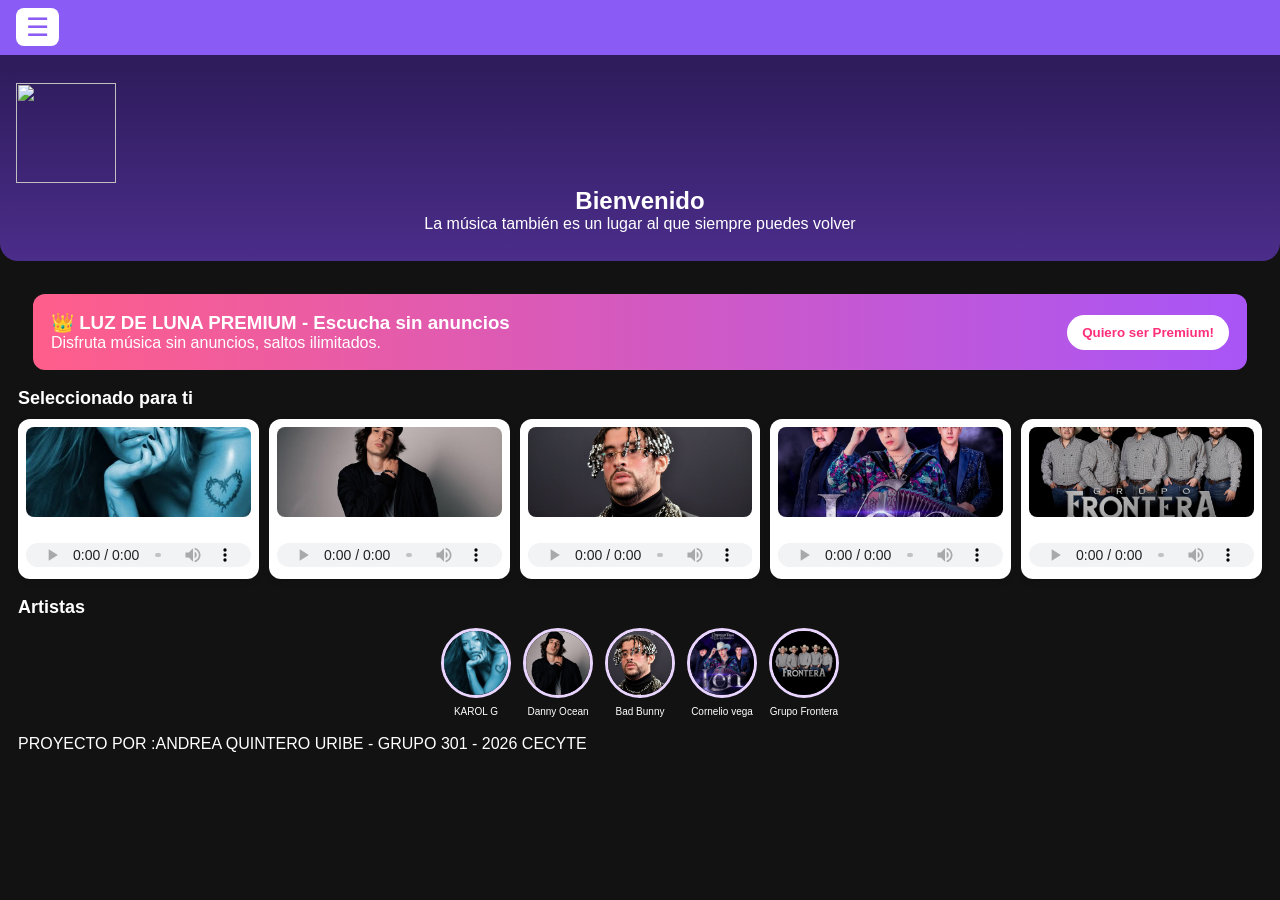
==== index.html @ 3b0e743c "Add files via upload" ====
<!DOCTYPE html>
<html lang="es">
<head>
<meta charset="UTF-8">
<meta name="viewport" content="width=device-width, initial-scale=1.0">
<title>Luz de Luna</title>
<link rel="stylesheet" href="style.Css">
</head>
<body>

<header>
 <div class="left">
    <input type="checkbox" id="menu-btn">
    <label for="menu-btn" class="ham">☰</label>
      <div class="dropdown">
      <a href="index.html">🏠 Inicio</a>
      <a href="Karol.html">Karol G</a>
      <a href="Danny.html">Danny Ocean</a>
      <a href="Bad.html">Bad Bunny</a>
      <a href="Cornelio.html">Cornelio Vega</a>
      <a href="Frontera.html">Grupo Frontera</a>
      <a href="Formulario.html">Suscripción</a>
      
    </div>

  </div>
</header>
<section class="banner">
<div class="imagen portada">
<p align="left">
<img src="luna.png" width="100" height="100">
<h1>Bienvenido</h1>
  <p>La música también es un lugar al que siempre puedes volver</p>
</section>

<main>
<div class="premium"><div><h3>👑 LUZ DE LUNA PREMIUM - Escucha sin anuncios</h3><p>Disfruta música sin anuncios, saltos ilimitados.</p></div><button onclick="verAnuncio()">Quiero ser Premium!</button></div>
  <h2>Seleccionado para ti</h2>
  <div class="grid5">
    <div class="card"><img src="imagen_7.jpg"><p>Bby WOW(Visualizer)</p><audio controls src="audio_karol.m4a"></audio></div>
    <div class="card"><img src="imagen_2.jpg"><p>Me rehúso</p><audio controls src="audio_danny.m4a"></audio></div>
    <div class="card"><img src="imagen_3.jpg"><p>Baile Inolvidable</p><audio controls src="audio_bad.m4a"></audio></div>
    <div class="card"><img src="imagen_6.jpg"><p>15 besos</p><audio controls src="audio_cornelio.m4a"></audio></div>
    <div class="card"><img src="imagen_4.jpg"><p>Que vuelvas</p><audio controls src="audio_frontera.m4a"></audio></div>
  </div>
  </section>

<script>
  const audios = document.querySelectorAll('audio');
  audios.forEach(audio => {
    audio.addEventListener('play', function() {
      audios.forEach(otro => {
        if (otro !== audio) {
          otro.pause();
        }
      });
    });
  });
</script>


  

  <h2>Artistas</h2>
  <div class="artistas">
    <div><a href="karol.html"><img src="imagen_7.jpg"><p>KAROL G</p></a></div>
    <div><a href="Danny.html"><img src="imagen_2.jpg"><p>Danny Ocean</p></a></div>
    <div><a href="Bad.html"><img src="imagen_3.jpg"><p>Bad Bunny</p></a></div>
    <div><a href="cornelio.html"><img src="imagen_6.jpg"><p>Cornelio vega</p></a></div>
    <div><a href="frontera.html"><img src="imagen_4.jpg"><p>Grupo Frontera</p></a></div>
  </div>
  <br>
  
  </footer>
  PROYECTO POR :ANDREA QUINTERO URIBE - GRUPO 301 - 2026 CECYTE
  </footer>
  <div id="modalAnuncio" style="display:none;position:fixed;top:0;left:0;width:100%;height:100%;background:#000;z-index:200;color:#fff;padding:20px;text-align:center"><p>📢 ANUNCIO - Tienes que verlo completo <span id="tiempoAnuncio">Quedan 15 segundos...</span></p><video id="videoAnuncio" controls style="width:95%;max-width:600px;border-radius:10px;margin-top:15px"><source src="video_zapatos.mp4"></video><br><button id="btnCerrarAnuncio" onclick="cerrarAnuncio()" style="display:none;background:#fff;color:#000;padding:12px 22px;border-radius:20px;border:none;font-weight:bold;margin-top:15px;cursor:pointer">Cerrar anuncio ❌</button></div>

<div id="modalPremium" style="display:none;position:fixed;top:0;left:0;width:100%;height:100%;background:rgba(0,0,0,.7);z-index:300;text-align:center"><div style="background:#fff;color:#000;width:85%;max-width:550px;margin:180px auto;padding:30px;border-radius:18px"><h2>¿Seguro que quieres ser Premium?</h2><p>Sin anuncios, sin interrupciones, por solo $99 al mes</p><button onclick="confirmarPremium()" style="background:#1DB954;color:#fff;border:none;padding:14px 22px;border-radius:8px;font-weight:bold;font-size:17px;cursor:pointer">Si, quiero ser Premium</button><button onclick="cerrarPremium()" style="background:#b5b5b5;color:#fff;border:none;padding:14px 22px;border-radius:8px;font-weight:bold;font-size:17px;cursor:pointer;margin-left:10px">No, despues</button></div></div>

<script>
function verAnuncio(){document.getElementById("modalAnuncio").style.display="block";let video=document.getElementById("videoAnuncio");video.play();let segundos=15;document.getElementById("btnCerrarAnuncio").style.display="none";let intervalo=setInterval(function(){segundos--;document.getElementById("tiempoAnuncio").textContent="Quedan "+segundos+" segundos...";if(segundos<=0){clearInterval(intervalo);document.getElementById("btnCerrarAnuncio").style.display="inline-block";document.getElementById("tiempoAnuncio").textContent="¡Ya puedes cerrar el anuncio!";}},1000);}
function cerrarAnuncio(){document.getElementById("modalAnuncio").style.display="none";document.getElementById("videoAnuncio").pause();document.getElementById("modalPremium").style.display="block";}
function cerrarPremium(){document.getElementById("modalPremium").style.display="none";}
function confirmarPremium(){document.getElementById("modalPremium").style.display="none";alert("¡Bienvenida a Premium! 🥹✨");}
</script>





</body>
</html>
---- style.Css ----
*{margin:0;padding:0;box-sizing:border-box;font-family:Arial}
body{background:#121212;color:#ffffff}

header{background:#8a5cf5;color:#fff;padding:12px 16px;display:flex;justify-content:space-between;align-items:center;position:relative}
.logo{font-weight:bold;font-size:20px;flex:1;text-align:center}
.left{position:relative}
#menu-btn{display:none}
.ham{font-size:26px;cursor:pointer;background:#fff;color:#8a5cf5;padding:4px 10px;border-radius:8px}
.dropdown{display:none;position:absolute;top:40px;left:0;background:#fff;border-radius:12px;box-shadow:0 4px 12px #0003;width:180px;z-index:10}
.dropdown a{display:block;padding:10px 14px;text-decoration:none;color:#2e204a;font-size:13px}
.dropdown a:hover{background:#f3e8ff}
#menu-btn:checked + .ham + .dropdown{display:block}

.banner{background:#2d1b5a;color:#fff;text-align:center;padding:28px 16px;background-image:linear-gradient(#2d1b5a,#4b2d8a);border-radius:0 0 18px 18px}
.banner button{margin-top:12px;background:#8a5cf5;border:none;padding:8px 16px;border-radius:20px;color:#fff;font-weight:bold}

main{padding:18px}
h2{margin:18px 0 10px;font-size:18px}
.grid5{display:grid;grid-template-columns:repeat(5,1fr);gap:10px}
.card{background:#fff;border-radius:12px;padding:8px;text-align:center;box-shadow:0 2px 6px #0002}
.card img{width:100%;height:90px;object-fit:cover;border-radius:8px}
.card audio{width:100%;height:24px;margin-top:4px}

.moods{display:flex;gap:8px;flex-wrap:wrap}
.m{padding:8px 14px;border-radius:20px;font-size:12px}
.m.claro{background:#e9d5ff} .m.morado{background:#3c1f6e;color:#fff}

.artistas{display:flex;gap:12px;flex-wrap:wrap;justify-content:center}
.artistas img{width:70px;height:70px;border-radius:50%;object-fit:cover;border:3px solid #e9d5ff}
.artistas p{font-size:10px;text-align:center;margin-top:4px}

footer{text-align:center;padding:14px;font-size:10px;color:#6b5a8a}

@media(max-width:700px){
  .grid5{grid-template-columns:1fr}
  .logo{font-size:16px}
}


.artistas a {
  text-decoration: none;
  color: #fff;
}
.premium{background:linear-gradient(90deg,#ff5e8a,#a855f7);margin:15px;padding:18px;border-radius:12px;color:#fff;display:flex;justify-content:space-between;align-items:center;gap:10px}
.premium button{background:#fff;color:#ff2e7a;border:none;padding:10px 15px;border-radius:20px;font-weight:bold;cursor:pointer}
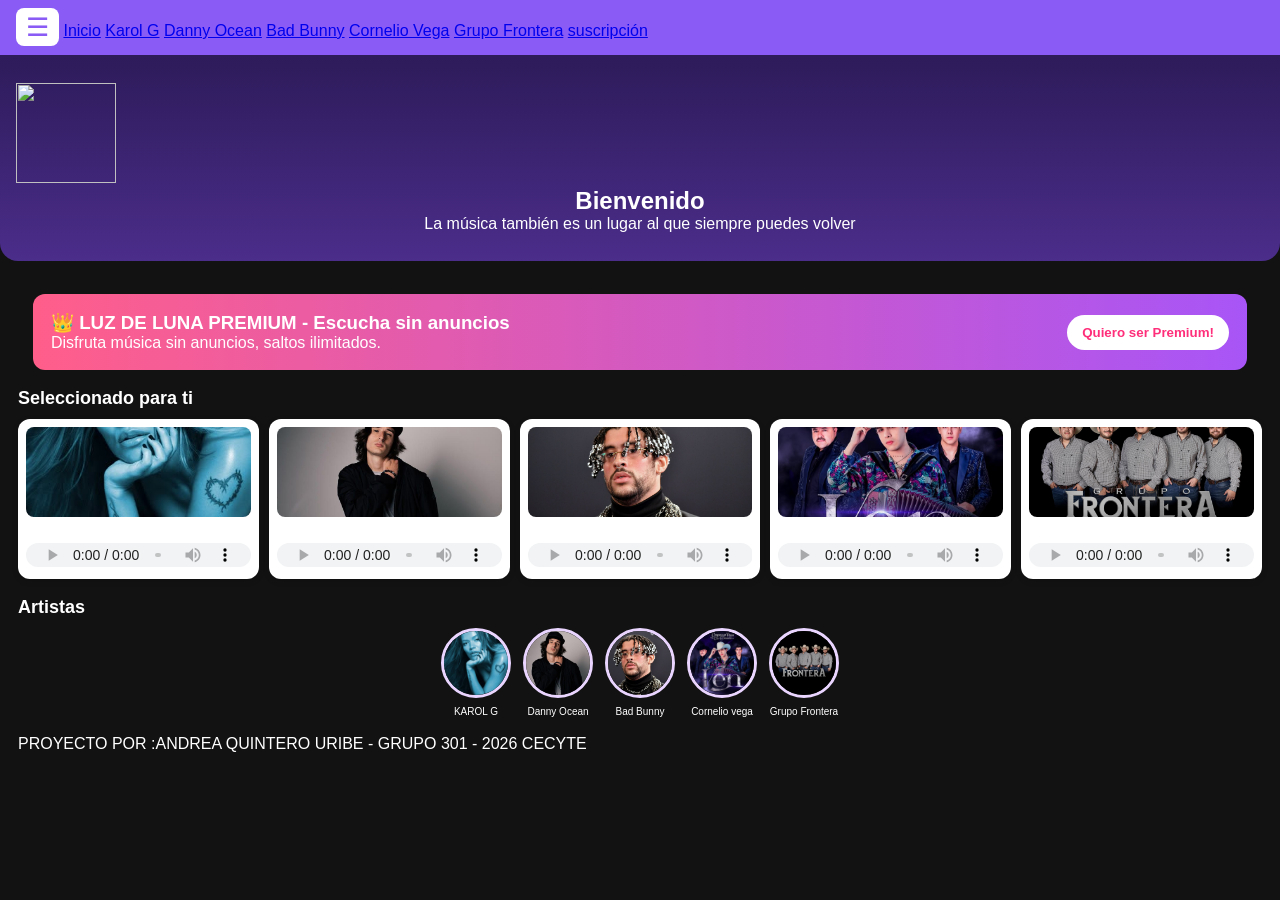
==== commit eabe1131: "Add files via upload" ====
--- a/index.html
+++ b/index.html
@@ -12,14 +12,13 @@
  <div class="left">
     <input type="checkbox" id="menu-btn">
     <label for="menu-btn" class="ham">☰</label>
-      <div class="dropdown">
-      <a href="index.html">🏠 Inicio</a>
+       <a href="index.html">Inicio</a>
       <a href="Karol.html">Karol G</a>
-      <a href="Danny.html">Danny Ocean</a>
-      <a href="Bad.html">Bad Bunny</a>
-      <a href="Cornelio.html">Cornelio Vega</a>
-      <a href="Frontera.html">Grupo Frontera</a>
-      <a href="Formulario.html">Suscripción</a>
+      <a href="danny.html">Danny Ocean</a>
+      <a href="bad.html">Bad Bunny</a>
+      <a href="cornelio.html">Cornelio Vega</a>
+      <a href="frontera.html">Grupo Frontera</a>
+       <a href="formulario.html">suscripción</a>
       
     </div>
 
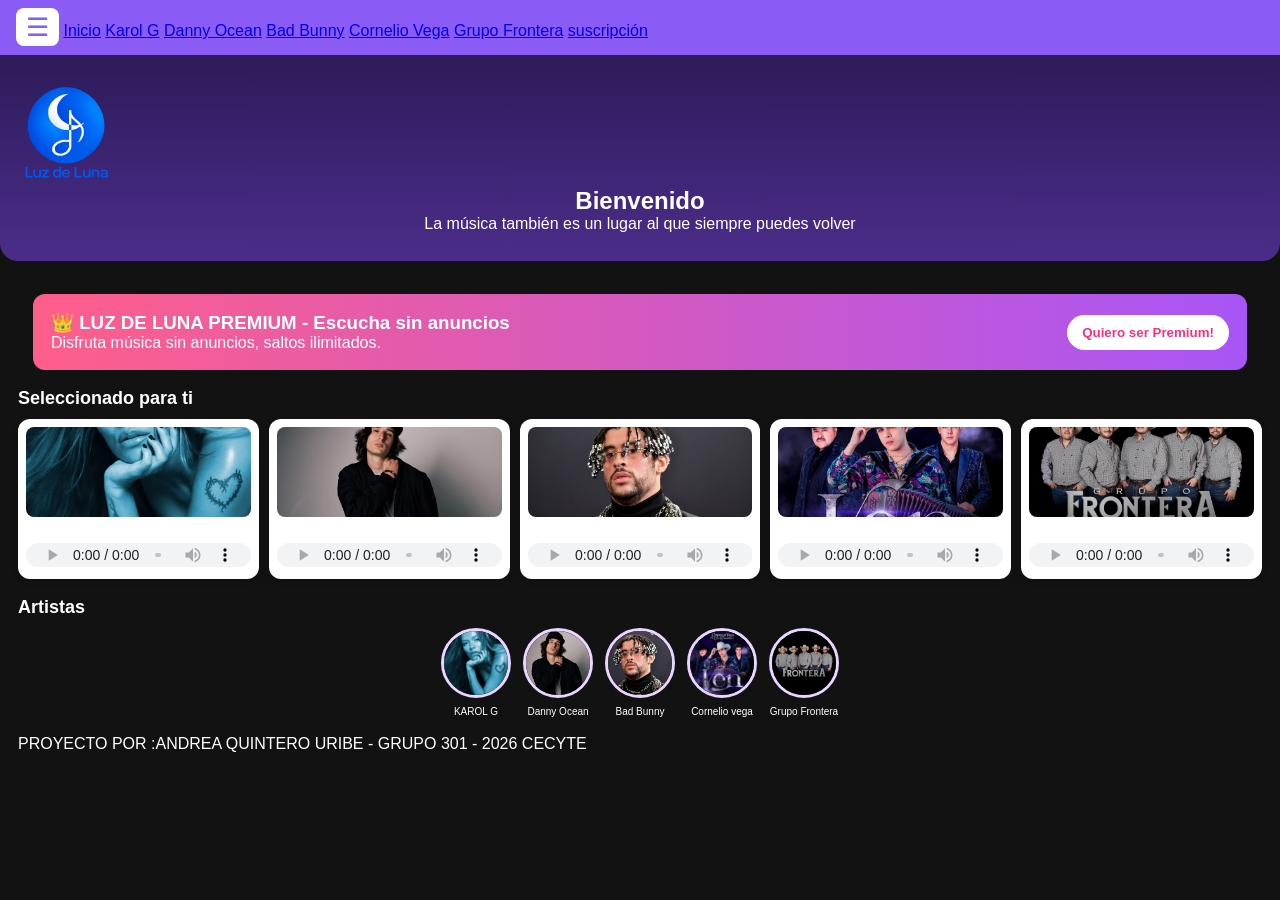
==== commit 9e3258f4: "Add files via upload" ====
--- a/index.html
+++ b/index.html
@@ -18,7 +18,7 @@
       <a href="bad.html">Bad Bunny</a>
       <a href="cornelio.html">Cornelio Vega</a>
       <a href="frontera.html">Grupo Frontera</a>
-       <a href="formulario.html">suscripción</a>
+       <a href="Formulario.html">suscripción</a>
       
     </div>
 
@@ -27,9 +27,11 @@
 <section class="banner">
 <div class="imagen portada">
 <p align="left">
-<img src="luna.png" width="100" height="100">
+<img src="luna.PNG" width="100" height="100">
+</p>
 <h1>Bienvenido</h1>
   <p>La música también es un lugar al que siempre puedes volver</p>
+  </div>
 </section>
 
 <main>
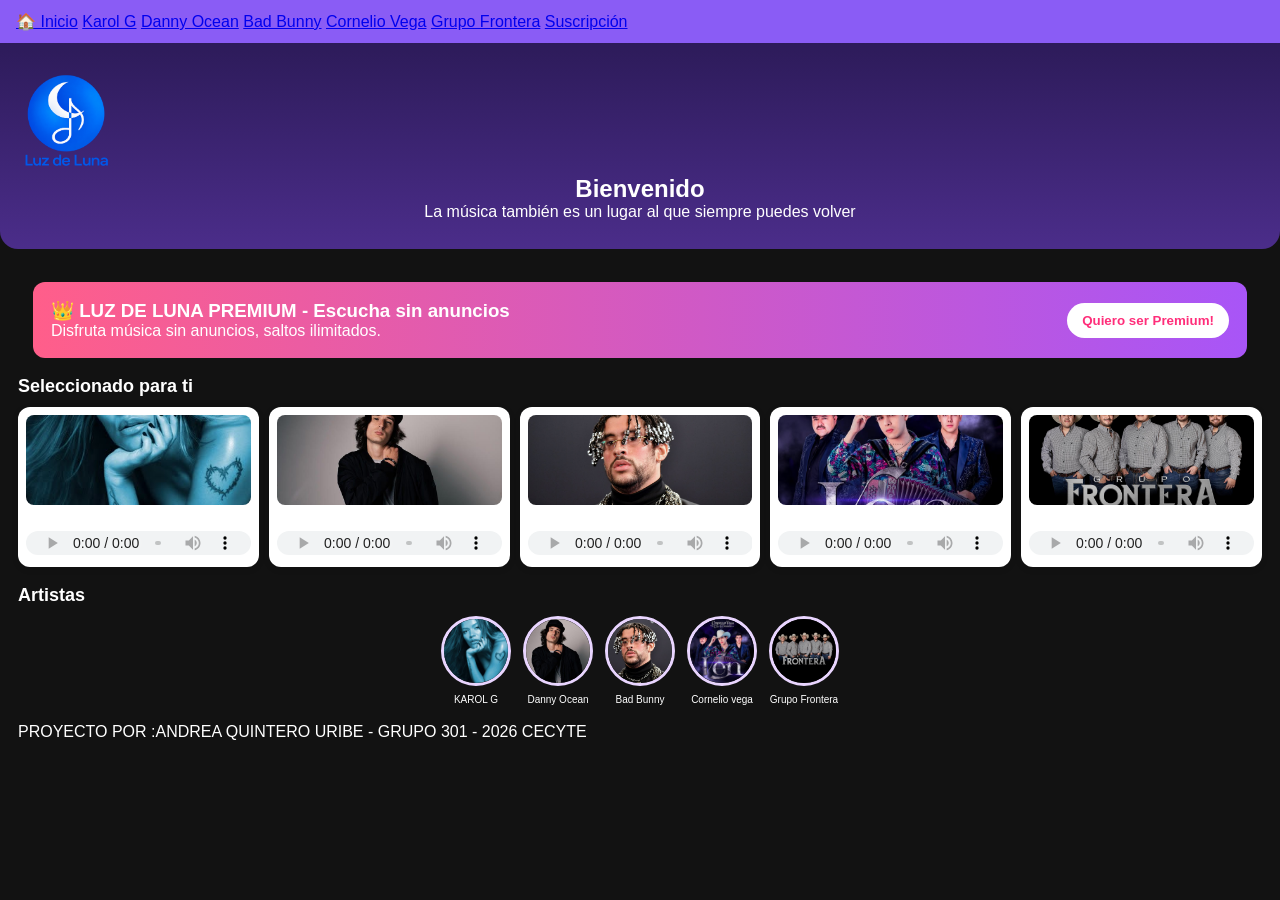
==== commit 592c5d86: "Add files via upload" ====
--- a/index.html
+++ b/index.html
@@ -9,20 +9,17 @@
 <body>
 
 <header>
- <div class="left">
-    <input type="checkbox" id="menu-btn">
-    <label for="menu-btn" class="ham">☰</label>
-       <a href="index.html">Inicio</a>
-      <a href="Karol.html">Karol G</a>
-      <a href="danny.html">Danny Ocean</a>
-      <a href="bad.html">Bad Bunny</a>
-      <a href="cornelio.html">Cornelio Vega</a>
-      <a href="frontera.html">Grupo Frontera</a>
-       <a href="Formulario.html">suscripción</a>
-      
-    </div>
-
-  </div>
+ <div class="menu" id="miMenu">
+  <a href="index.html">🏠 Inicio</a>
+  <a href="Karol.html">Karol G</a>
+  <a href="Danny.html">Danny Ocean</a>
+  <a href="bad.html">Bad Bunny</a>
+  <a href="Cornelio.html">Cornelio Vega</a>
+  <a href="Frontera.html">Grupo Frontera</a>
+  <a href="Formulario.html">Suscripción</a>
+  
+</div>
+  
 </header>
 <section class="banner">
 <div class="imagen portada">
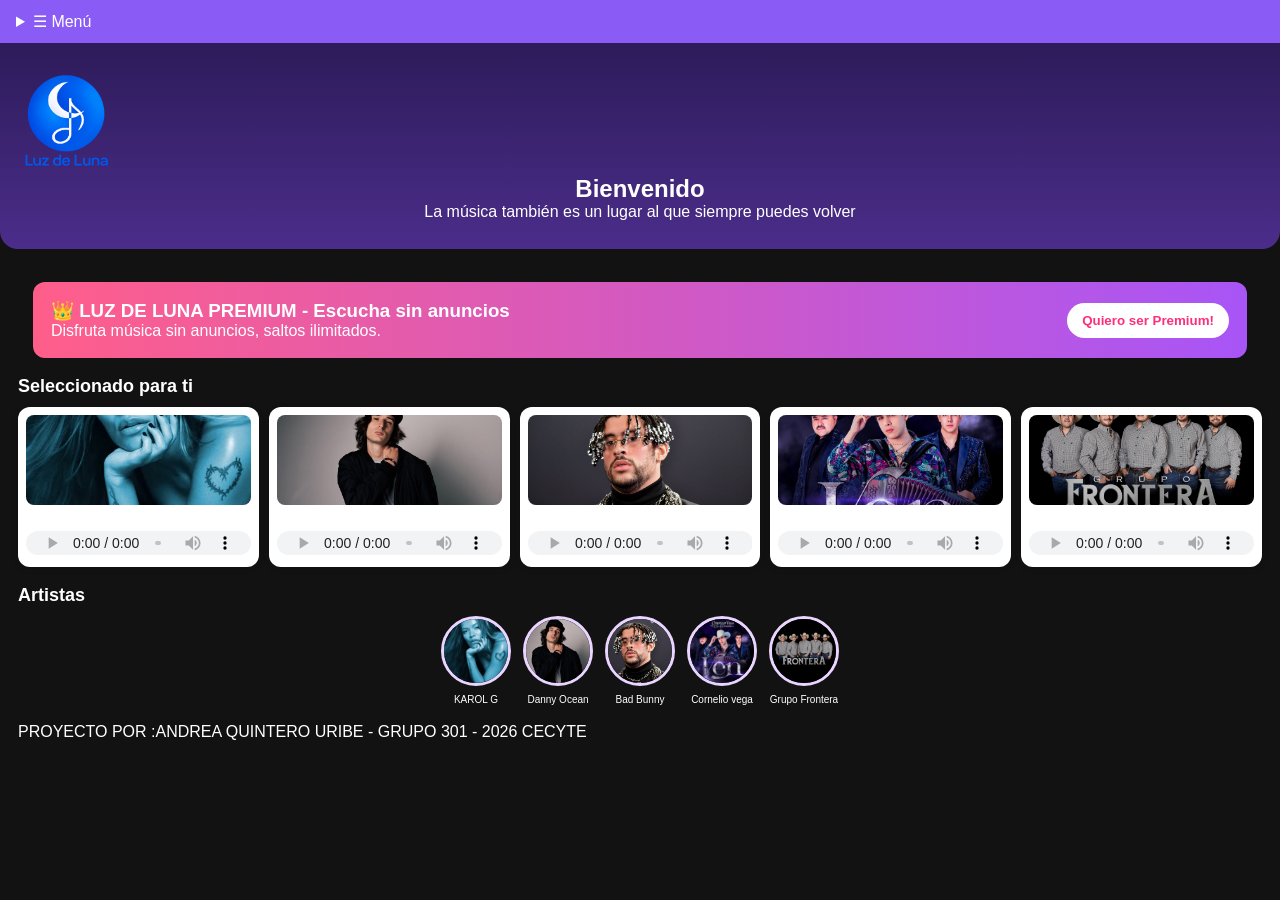
==== commit 552df2d2: "Add files via upload" ====
--- a/index.html
+++ b/index.html
@@ -9,16 +9,18 @@
 <body>
 
 <header>
- <div class="menu" id="miMenu">
-  <a href="index.html">🏠 Inicio</a>
-  <a href="Karol.html">Karol G</a>
-  <a href="Danny.html">Danny Ocean</a>
-  <a href="bad.html">Bad Bunny</a>
-  <a href="Cornelio.html">Cornelio Vega</a>
-  <a href="Frontera.html">Grupo Frontera</a>
-  <a href="Formulario.html">Suscripción</a>
-  
-</div>
+ <details class="menu-desplegable">
+  <summary>☰ Menú</summary>
+  <nav>
+    <a href="index.html">🏠 Inicio</a>
+    <a href="karol.html">Karol G</a>
+    <a href="danny.html">Danny Ocean</a>
+    <a href="bad.html">Bad Bunny</a>
+    <a href="cornelio.html">Cornelio Vega</a>
+    <a href="frontera.html">Grupo Frontera</a>
+    <a href="Formulario.html">Suscripción</a>
+  </nav>
+</details>
   
 </header>
 <section class="banner">
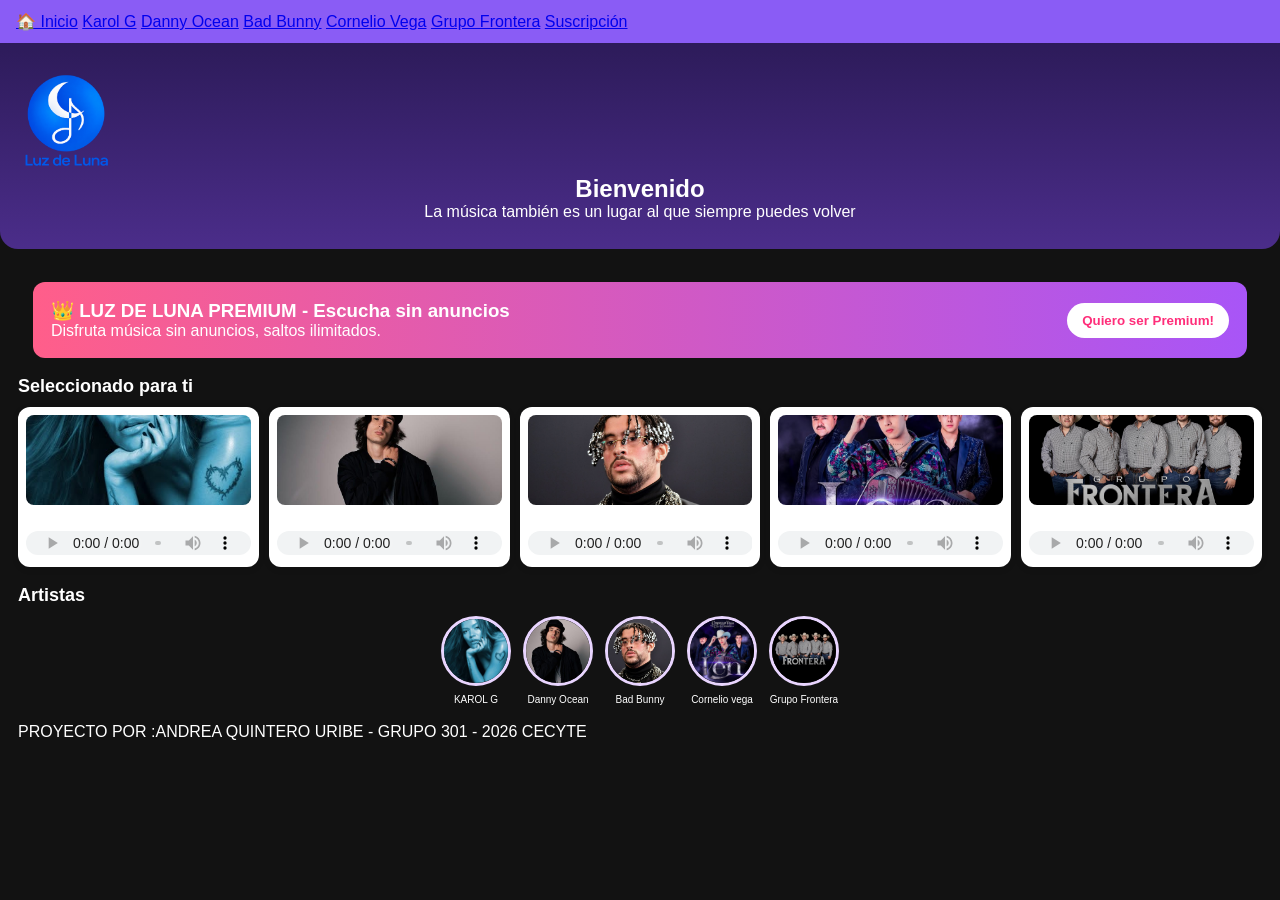
==== commit 09fc6221: "Add files via upload" ====
--- a/index.html
+++ b/index.html
@@ -9,18 +9,16 @@
 <body>
 
 <header>
- <details class="menu-desplegable">
-  <summary>☰ Menú</summary>
-  <nav>
-    <a href="index.html">🏠 Inicio</a>
-    <a href="karol.html">Karol G</a>
-    <a href="danny.html">Danny Ocean</a>
-    <a href="bad.html">Bad Bunny</a>
-    <a href="cornelio.html">Cornelio Vega</a>
-    <a href="frontera.html">Grupo Frontera</a>
-    <a href="Formulario.html">Suscripción</a>
-  </nav>
-</details>
+ <div class="menu" id="miMenu">
+  <a href="index.html">🏠 Inicio</a>
+  <a href="Karol.html">Karol G</a>
+  <a href="Danny.html">Danny Ocean</a>
+  <a href="Bad.html">Bad Bunny</a>
+  <a href="Cornelio.html">Cornelio Vega</a>
+  <a href="Frontera.html">Grupo Frontera</a>
+  <a href="Formulario.html">Suscripción</a>
+  
+</div>
   
 </header>
 <section class="banner">
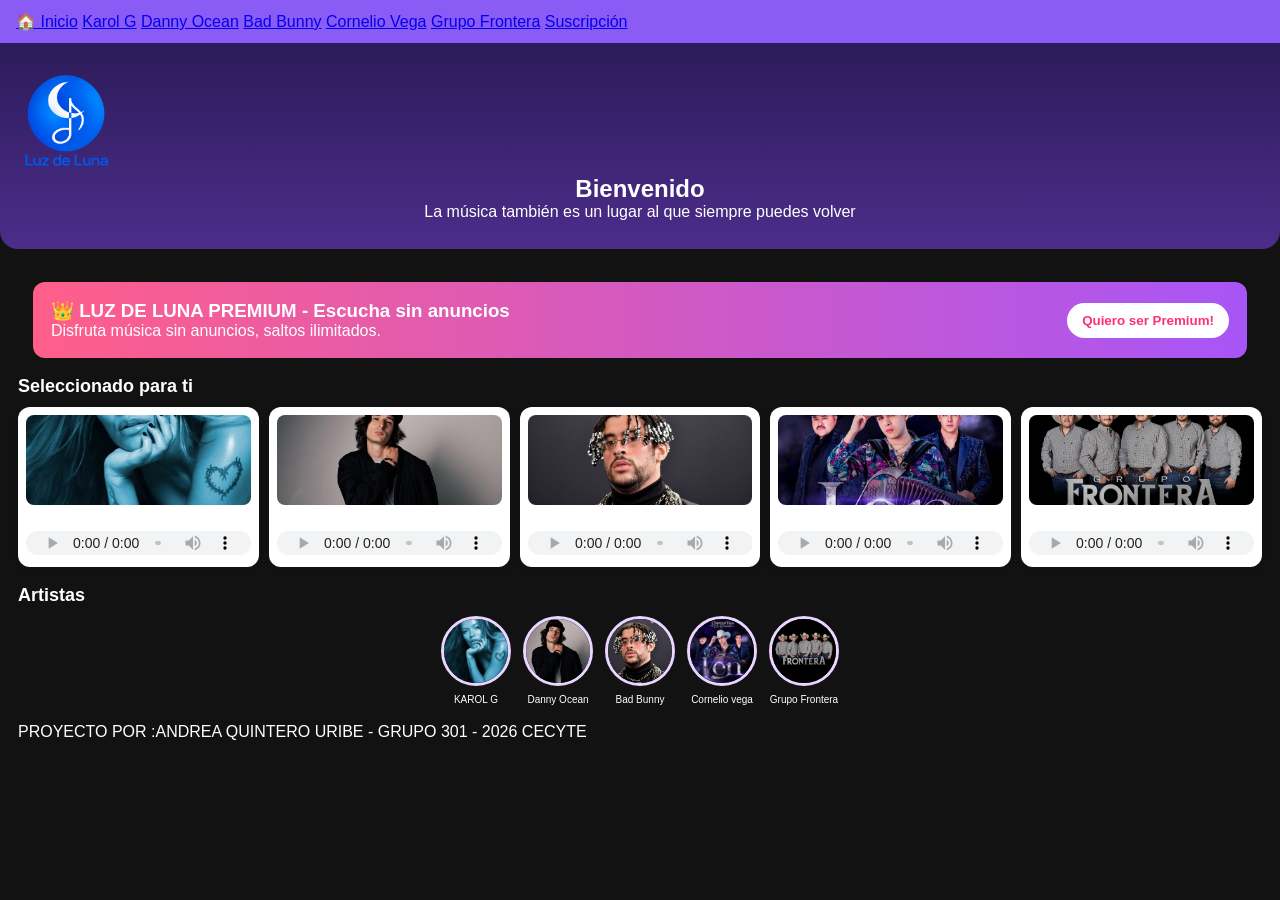
==== commit ed53cbc2: "Add files via upload" ====
--- a/index.html
+++ b/index.html
@@ -4,19 +4,19 @@
 <meta charset="UTF-8">
 <meta name="viewport" content="width=device-width, initial-scale=1.0">
 <title>Luz de Luna</title>
-<link rel="stylesheet" href="style.Css">
+<link rel="stylesheet" href="style.css">
 </head>
 <body>
 
 <header>
  <div class="menu" id="miMenu">
   <a href="index.html">🏠 Inicio</a>
-  <a href="Karol.html">Karol G</a>
-  <a href="Danny.html">Danny Ocean</a>
-  <a href="Bad.html">Bad Bunny</a>
-  <a href="Cornelio.html">Cornelio Vega</a>
-  <a href="Frontera.html">Grupo Frontera</a>
-  <a href="Formulario.html">Suscripción</a>
+  <a href="karol.html">Karol G</a>
+  <a href="danny.html">Danny Ocean</a>
+  <a href="bad.html">Bad Bunny</a>
+  <a href="cornelio.html">Cornelio Vega</a>
+  <a href="frontera.html">Grupo Frontera</a>
+  <a href="formulario.html">Suscripción</a>
   
 </div>
   
@@ -62,8 +62,8 @@
   <h2>Artistas</h2>
   <div class="artistas">
     <div><a href="karol.html"><img src="imagen_7.jpg"><p>KAROL G</p></a></div>
-    <div><a href="Danny.html"><img src="imagen_2.jpg"><p>Danny Ocean</p></a></div>
-    <div><a href="Bad.html"><img src="imagen_3.jpg"><p>Bad Bunny</p></a></div>
+    <div><a href="danny.html"><img src="imagen_2.jpg"><p>Danny Ocean</p></a></div>
+    <div><a href="bad.html"><img src="imagen_3.jpg"><p>Bad Bunny</p></a></div>
     <div><a href="cornelio.html"><img src="imagen_6.jpg"><p>Cornelio vega</p></a></div>
     <div><a href="frontera.html"><img src="imagen_4.jpg"><p>Grupo Frontera</p></a></div>
   </div>
--- a/style.css
+++ b/style.css
@@ -0,0 +1,73 @@
+*{margin:0;padding:0;box-sizing:border-box;font-family:Arial}
+body{background:#121212;color:#ffffff}
+
+header{background:#8a5cf5;color:#fff;padding:12px 16px;display:flex;justify-content:space-between;align-items:center;position:relative}
+.logo{font-weight:bold;font-size:20px;flex:1;text-align:center}
+.left{position:relative}
+#menu-btn{display:none}
+.ham{font-size:26px;cursor:pointer;background:#fff;color:#8a5cf5;padding:4px 10px;border-radius:8px}
+.dropdown{display:none;position:absolute;top:40px;left:0;background:#fff;border-radius:12px;box-shadow:0 4px 12px #0003;width:180px;z-index:10}
+.dropdown a{display:block;padding:10px 14px;text-decoration:none;color:#2e204a;font-size:13px}
+.dropdown a:hover{background:#f3e8ff}
+#menu-btn:checked + .ham + .dropdown{display:block}
+
+.banner{background:#2d1b5a;color:#fff;text-align:center;padding:28px 16px;background-image:linear-gradient(#2d1b5a,#4b2d8a);border-radius:0 0 18px 18px}
+.banner button{margin-top:12px;background:#8a5cf5;border:none;padding:8px 16px;border-radius:20px;color:#fff;font-weight:bold}
+
+main{padding:18px}
+h2{margin:18px 0 10px;font-size:18px}
+.grid5{display:grid;grid-template-columns:repeat(5,1fr);gap:10px}
+.card{background:#fff;border-radius:12px;padding:8px;text-align:center;box-shadow:0 2px 6px #0002}
+.card img{width:100%;height:90px;object-fit:cover;border-radius:8px}
+.card audio{width:100%;height:24px;margin-top:4px}
+
+.moods{display:flex;gap:8px;flex-wrap:wrap}
+.m{padding:8px 14px;border-radius:20px;font-size:12px}
+.m.claro{background:#e9d5ff} .m.morado{background:#3c1f6e;color:#fff}
+
+.artistas{display:flex;gap:12px;flex-wrap:wrap;justify-content:center}
+.artistas img{width:70px;height:70px;border-radius:50%;object-fit:cover;border:3px solid #e9d5ff}
+.artistas p{font-size:10px;text-align:center;margin-top:4px}
+
+footer{text-align:center;padding:14px;font-size:10px;color:#6b5a8a}
+
+@media(max-width:700px){
+  .grid5{grid-template-columns:1fr}
+  .logo{font-size:16px}
+}
+
+
+.artistas a {
+  text-decoration: none;
+  color: #fff;
+}
+.premium{background:linear-gradient(90deg,#ff5e8a,#a855f7);margin:15px;padding:18px;border-radius:12px;color:#fff;display:flex;justify-content:space-between;align-items:center;gap:10px}
+.premium button{background:#fff;color:#ff2e7a;border:none;padding:10px 15px;border-radius:20px;font-weight:bold;cursor:pointer}
+.left {
+.menu-desplegable summary {
+  background: #ff5e8a;
+  color: white;
+  padding: 12px;
+  text-align: center;
+  font-size: 20px;
+  cursor: pointer;
+  border-radius: 10px;
+  list-style: none;
+}
+
+.menu-desplegable nav {
+  display: flex;
+  flex-direction: column;
+  background: #ff5e8a;
+  border-radius: 10px;
+  margin-top: 5px;
+}
+
+.menu-desplegable nav a {
+  color: white;
+  text-decoration: none;
+  padding: 12px;
+  text-align: center;
+  border-bottom: 1px solid white;
+}
+    
